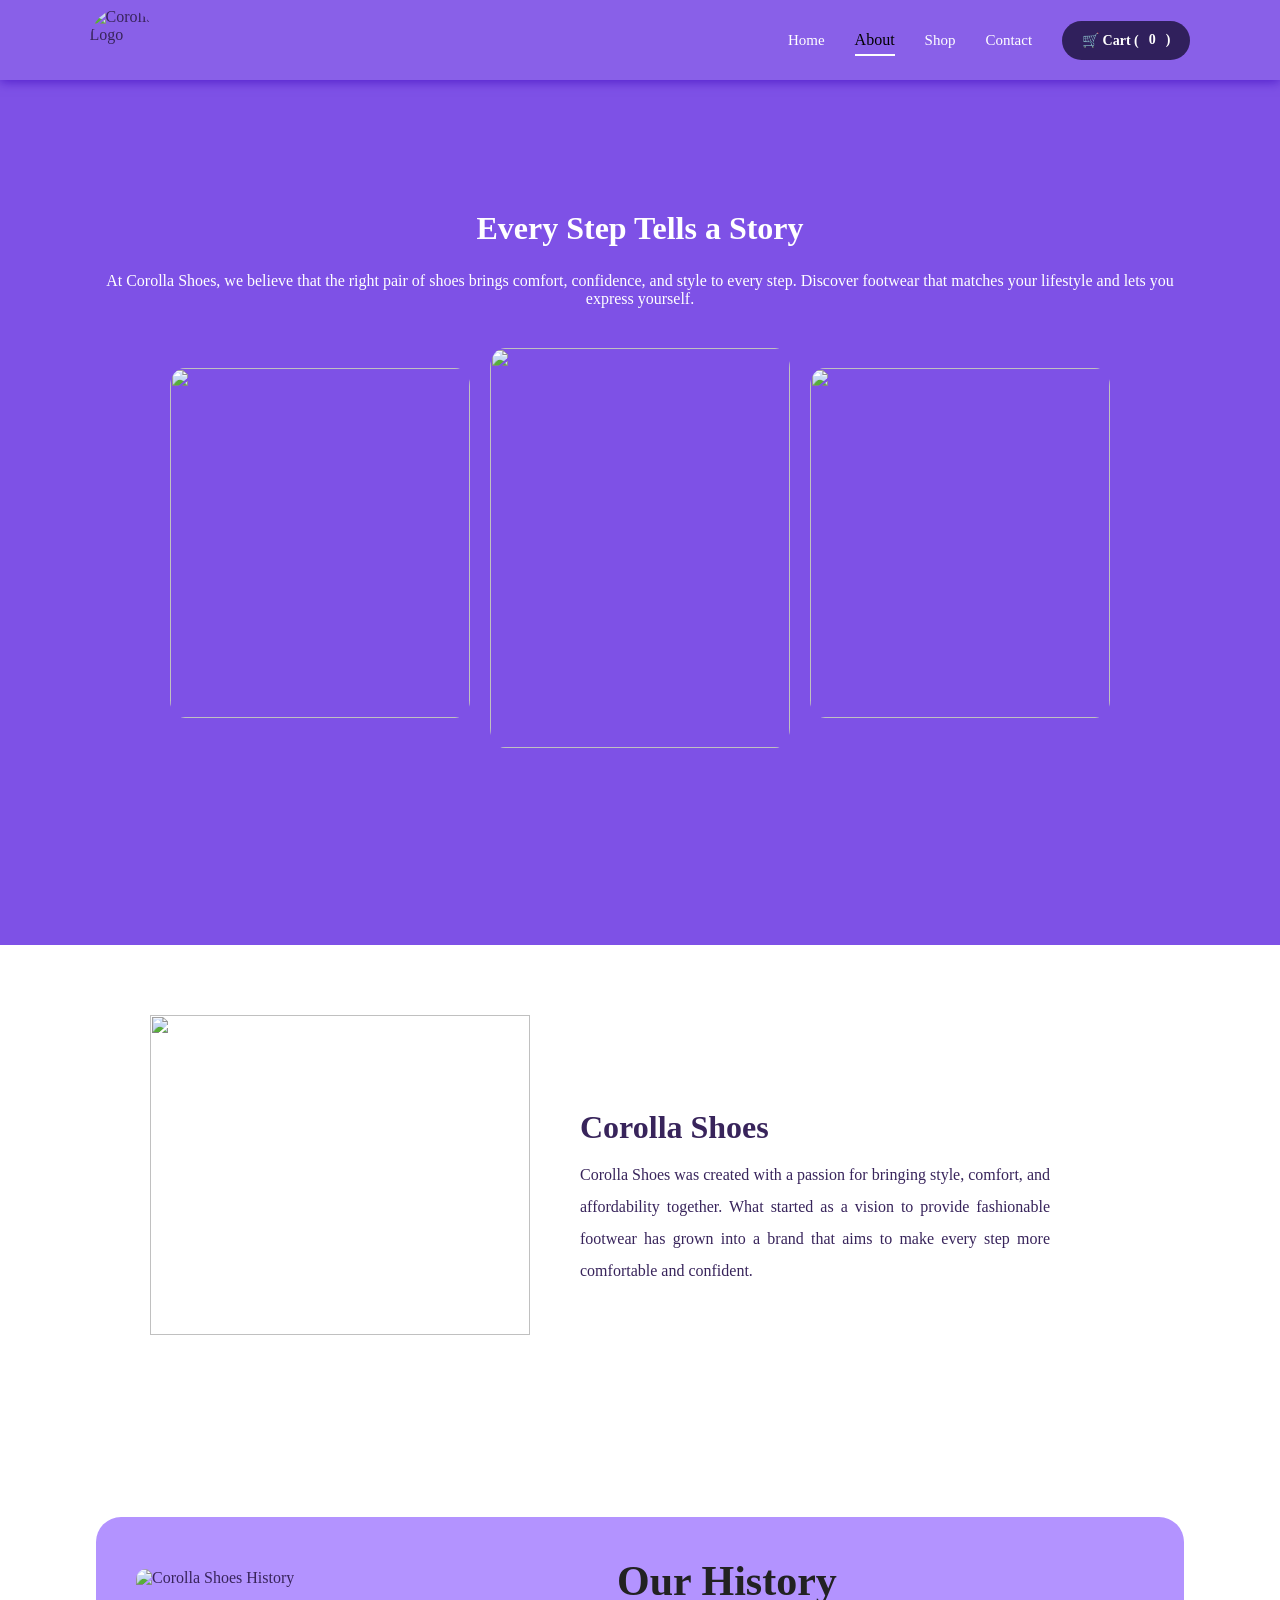
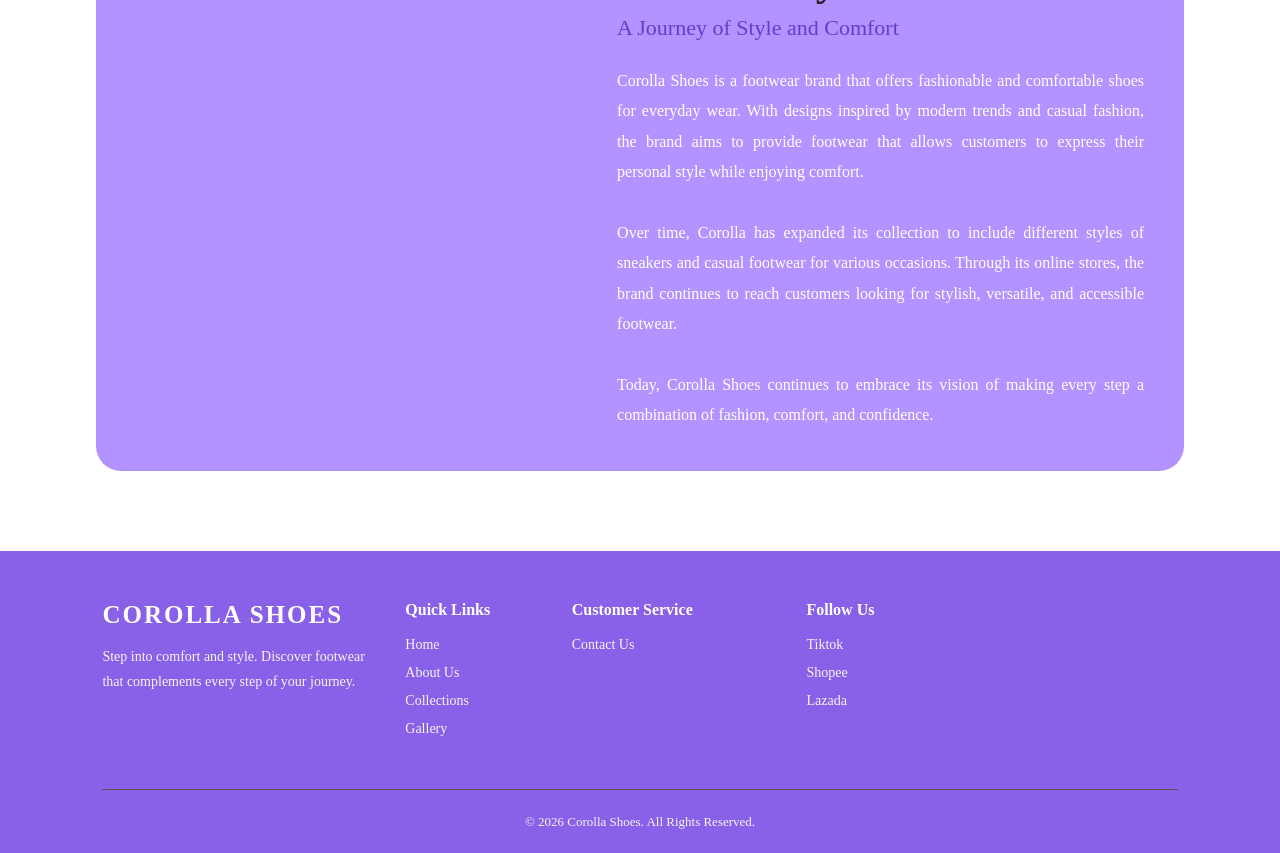
==== about.html @ c8344a7e "Add files via upload" ====
<!DOCTYPE html>
<html lang="en">
<head>
    <meta charset="UTF-8">
    <meta name="viewport" content="width=device-width, initial-scale=1.0">
    <title>About | Corolla</title>
    <link rel="stylesheet" href="style.css">
    <style>
         .info{
            text-align: center;
            color: white;
        }

        .up{
            padding: 100px;
            height: 865px;
            background-color:#7e51e6; 
        }

        .pics{
            display: flex;
            flex-wrap: wrap;
            justify-content: center;
            gap: 20px;
            margin-top: 30px;
            
        }

        .pics img{
            border-radius: 5%;
            align-items: center;
            object-fit: cover;
        }

        .next{
            margin-right: 80px;
            text-align: justify;
            justify-content: center;
            line-height: 2;
            padding: 150px;
        }

        .next img{
            float: left;
            width: 380px;
            height: 320px;
            margin-right: 10px;
        }

        .history {
            width: 85%;
            margin: 80px auto;
            display: flex;
            align-items: center;
            justify-content: center;
            gap: 50px;
            padding: 40px;
            background-color: #b393ff;
            border-radius: 25px;
        }

        .history-img {
            width: 45%;
            height: 450px;
            overflow: hidden;
            border-radius: 10px;
        }

        .history-img img {
            width: 100%;
            height: 100%;
            object-fit: cover;
            transition: 0.5s ease;
        }

        .history-img img:hover {
            transform: scale(1.05);
        }

        .history-content {
            width: 55%;
        }

        .history-content h1 {
            font-size: 42px;
            color: #222;
            margin-bottom: 10px;
            font-weight: bold;
        }

        .history-content h2 {
            font-size: 22px;
            color: #3d1bb8b2;
            margin-bottom: 25px;
            font-weight: 500;
        }

        .history-content p {
            font-size: 16px;
            color: white;
            line-height: 1.9;
            text-align: justify;
        }

    </style>


</head>

<body> 

    <nav class="navbar">
        <a class="logo">
            <img src="logo.png" alt="Corolla Logo">
        </a>

        <ul class="nav-links">
            <li><a href="index.html">Home</a></li>
            <li><a href="about.html" class="active">About</a></li>
            <li><a href="menu.html">Shop</a></li>
            <li><a href="contacts.html">Contact</a></li>
            <li>
                <button class="cart-nav" onclick="openCart()">
                    🛒 Cart (<span id="cart-count">0</span>)
                </button>
            </li>
        </ul>
    </nav>

    <div class="up">
        <div class="info"> 
            <h1 style="margin-top: 30px; margin-bottom: 25px;">Every Step Tells a Story</h1>
            <p style="margin-bottom: 60px;">At Corolla Shoes, we believe that the right pair of shoes brings comfort, confidence, and style to every step. Discover footwear that matches your lifestyle and lets you express yourself.</p>
        </div>
        <div class="pics">
            <img src="p2.png" width="300" height="350">
            <img src="p1.png" width="300" height="400" style="margin-top: -20px;">
            <img src="p4.png" width="300" height="350">
        </div>
    </div>

    <div class="next">
        <img src="logo.png" style="margin-top: -80px;">
        <h1 style="margin-left: 430px;">Corolla Shoes</h1>
        <p style="margin-left: 430px;">Corolla Shoes was created with a passion for bringing style, comfort, and affordability together. 
            What started as a vision to provide fashionable footwear has grown into a brand that aims to make every step more comfortable and confident.</p>
    </div>

    <div class="history">
        <div class="history-img">
            <img src="h.png" alt="Corolla Shoes History">
        </div>

        <div class="history-content">
            <h1>Our History</h1>
            <h2>A Journey of Style and Comfort</h2>

            <p>
                Corolla Shoes is a footwear brand that offers fashionable and comfortable shoes for everyday wear. With designs inspired by modern trends and casual fashion, 
                the brand aims to provide footwear that allows customers to express their personal style while enjoying comfort.
                <br><br>
                Over time, Corolla has expanded its collection to include different styles of sneakers and casual footwear for various occasions. 
                Through its online stores, the brand continues to reach customers looking for stylish, versatile, and accessible footwear.
                <br><br>
                Today, Corolla Shoes continues to embrace its vision of making every step a combination of fashion, comfort, and confidence.
            </p>
        </div>
    </div>

     <!-- CART SIDEBAR -->

<div class="cart-sidebar" id="cartSidebar">

    <div class="cart-header">
        <div>
            <h2>My Cart</h2>
            <p>Review your selected items</p>
        </div>

        <button class="close-cart" onclick="closeCart()">✕</button>
    </div>

    <div class="cart-items" id="cartItems">
        <!-- Products will appear here -->
    </div>

    <div class="cart-footer">

        <div class="subtotal">
            <span>Subtotal</span>
            <strong>₱<span id="total">0.00</span></strong>
        </div>

        <button class="checkout-btn" onclick="openCheckout()">
            PROCEED TO CHECKOUT
        </button>

        <p class="cart-note">
            Shipping fees will be calculated separately.
        </p>

    </div>

</div>


<!-- CHECKOUT MODAL -->

<div class="checkout-overlay" id="checkoutOverlay">

    <div class="checkout-modal">

        <div class="checkout-header">
            <div>
                <h2>Checkout</h2>
                <p>Enter your information to complete your order.</p>
            </div>

            <button onclick="closeCheckout()">✕</button>
        </div>

        <form id="checkoutForm">

            <h3>Customer Information</h3>

            <div class="form-group">
                <label>Full Name</label>
                <input type="text" id="customerName"
                    placeholder="Enter your full name" required>
            </div>

            <div class="form-group">
                <label>Email Address</label>
                <input type="email" id="customerEmail"
                    placeholder="Enter your email" required>
            </div>

            <div class="form-group">
                <label>Contact Number</label>
                <input type="tel" id="customerPhone"
                    placeholder="09XXXXXXXXX" required>
            </div>

            <h3>Delivery Information</h3>

            <div class="form-group">
                <label>Complete Address</label>
                <textarea id="customerAddress"
                    placeholder="House number, street, barangay"
                    required></textarea>
            </div>

            <div class="form-row">

                <div class="form-group">
                    <label>City / Municipality</label>
                    <input type="text" id="customerCity"
                        placeholder="City" required>
                </div>

                <div class="form-group">
                    <label>Province</label>
                    <input type="text" id="customerProvince"
                        placeholder="Province" required>
                </div>

            </div>

            <div class="form-group">
                <label>Postal Code</label>
                <input type="text" id="customerPostal"
                    placeholder="Postal code" required>
            </div>

            <div class="checkout-summary">
                <span>Total Amount</span>
                <strong>₱<span id="checkoutTotal">0.00</span></strong>
            </div>

            <button type="submit" class="place-order-btn">
                PLACE ORDER
            </button>

        </form>

    </div>

</div>

    
<footer class="footer" id="footer">

    <div class="footer-container">

        <!-- BRAND -->
        <div class="footer-about">
            <h2>COROLLA SHOES</h2>
            <p>
                Step into comfort and style.
                Discover footwear that complements
                every step of your journey.
            </p>
        </div>

        <!-- QUICK LINKS -->
        <div class="footer-links">
            <h3>Quick Links</h3>
            <a href="index.html">Home</a>
            <a href="about.html">About Us</a>
            <a href="menu.html#category">Collections</a>
            <a href="menu.html#gallery">Gallery</a>
        </div>

        <!-- CUSTOMER SERVICE -->
        <div class="footer-links">
            <h3>Customer Service</h3>
            <a href="contacts.html">Contact Us</a>
        </div>

        <!-- SOCIAL MEDIA -->
        <div class="footer-social">
            <h3>Follow Us</h3>
           <a href="https://www.tiktok.com/@corollashoes.official.ph?_r=1&t=ZS-9AmzLDIUdCj" >Tiktok</a>
            <a href="https://shopee.ph/corollashoes.ph" >Shopee</a>
            <a href="https://www.lazada.com.ph/shop/corolla-shoes/?spm=a2o4l.pdp_revamp.seller.1.73de55213MPI1y&itemId=15435195866&channelSource=pdp" >Lazada</a>
        </div>

    </div>

    <div class="footer-bottom">
        <p>© 2026 Corolla Shoes. All Rights Reserved.</p>
    </div>

</footer>

<script src="script.js"></script>
    
</body>
</html>
---- style.css ----
* {
    margin: 0;
    padding: 0;
    box-sizing: border-box;
    font-family: 'Times New Roman', serif;
}

body {
    background: #FFFFFF;
    color: #38245B;
}

.navbar {
    background: #8960E8;
    height: 80px;
    padding: 0 7%;
    display: flex;
    justify-content: space-between;
    align-items: center;
    position: sticky;
    top: 0;
    box-shadow: 0 2px 10px rgba(61, 7, 189, 0.658);
    z-index: 1000;
}

.logo img {
    width: 65px;
    height: 65px;
    border-radius: 50%;
    object-fit: cover;
    display: block;
}

.nav-links {
    display: flex;
    align-items: center;
    gap: 30px;
    list-style: none;
}

.nav-links .active {
    border-bottom: 2px solid white;
    padding-bottom: 6px;
    color: #000000;
    font-size: 16px;
}

.nav-links a {
    color: white;
    text-decoration: none;
    font-size: 15px;
    transition: 0.3s;
}

.nav-links a:hover {
    color: #4913a0;
}

.cart-nav {
    display: flex;
    align-items: center;
    gap: 10px;
    position: relative;
    background: #30205c;
    color: white;
    border: none;
    border-radius: 30px;
    padding: 11px 20px;
    font-size: 14px;
    font-weight: 600;
    cursor: pointer;
    transition: 0.3s ease;
}

.cart-nav i {
    font-size: 17px;
}

.cart-nav:hover {
    background: #946efd;
    transform: translateY(-2px);
    box-shadow: 0 5px 15px rgba(48, 32, 92, 0.2);
}

.cart-count {
    background: white;
    color: #30205c;
    min-width: 20px;
    height: 20px;
    display: flex;
    align-items: center;
    justify-content: center;
    border-radius: 50%;
    font-size: 11px;
    font-weight: bold;
}

.cart-sidebar {
    position: fixed;
    top: 0;
    right: -450px;
    width: 420px;
    max-width: 100%;
    height: 100vh;
    background: white;
    z-index: 9999;
    display: flex;
    flex-direction: column;
    box-shadow: -5px 0 25px rgba(0, 0, 0, 0.15);
    transition: right 0.4s ease;
}

.cart-sidebar.active {
    right: 0;
}

.cart-header {
    display: flex;
    justify-content: space-between;
    align-items: center;
    padding: 22px;
    border-bottom: 1px solid #eee;
}

.cart-header h2 {
    margin: 0;
    color: #30205c;
    font-size: 23px;
}

.cart-header p {
    margin: 5px 0 0;
    color: #888;
    font-size: 13px;
}

.close-cart {
    background: none;
    border: none;
    font-size: 23px;
    cursor: pointer;
    color: #333;
}

.cart-items {
    flex: 1;
    overflow-y: auto;
    padding: 20px;
}

.cart-product {
    display: flex;
    align-items: center;
    gap: 12px;
    padding: 15px 0;
    border-bottom: 1px solid #eee;
}

.cart-product img {
    width: 85px;
    height: 85px;
    object-fit: cover;
    border-radius: 8px;
}

.cart-product-info {
    flex: 1;
    min-width: 0;
}

.cart-product-info h4 {
    margin: 0 0 6px;
    font-size: 14px;
    color: #30205c;
}

.cart-product-info p {
    margin: 4px 0;
    font-size: 12px;
    color: #777;
}

.cart-product-info strong {
    display: block;
    margin-top: 7px;
    font-size: 14px;
}

.quantity-control {
    display: flex;
    align-items: center;
    gap: 10px;
    margin-top: 10px;
}

.quantity-control button {
    width: 27px;
    height: 27px;
    color: white;
    border: 1px solid #ddd;
    background: rgb(40, 18, 92);
    cursor: pointer;
    border-radius: 4px;
}

.quantity-control span {
    font-size: 13px;
}

.remove-btn {
    align-self: flex-start;
    border: none;
    background: none;
    color: #c0392b;
    font-size: 12px;
    cursor: pointer;
    padding: 5px;
    margin-left: auto;
}

.remove-btn:hover {
    color: #e74c3c;
    text-decoration: underline;
}

.cart-footer {
    padding: 22px;
    border-top: 1px solid #eee;
    background: white;
}

.subtotal {
    display: flex;
    justify-content: space-between;
    align-items: center;
    margin-bottom: 18px;
    font-size: 16px;
}

.subtotal strong {
    color: #30205c;
    font-size: 20px;
}

.checkout-btn,
.place-order-btn {
    width: 100%;
    padding: 15px;
    background: #30205c;
    color: white;
    border: none;
    border-radius: 5px;
    font-size: 14px;
    font-weight: bold;
    letter-spacing: 1px;
    cursor: pointer;
    transition: 0.3s;
}

.checkout-btn:hover,
.place-order-btn:hover {
    background: #946efd;
}

.cart-note {
    text-align: center;
    font-size: 11px;
    color: #999;
    margin-bottom: 0;
}

.empty-cart {
    text-align: center;
    padding: 70px 15px;
    color: #888;
}

.empty-cart h3 {
    color: #30205c;
}

.checkout-overlay {
    position: fixed;
    inset: 0;
    background: rgba(0, 0, 0, 0.6);
    z-index: 10000;
    display: none;
    justify-content: center;
    align-items: center;
    padding: 20px;
}

.checkout-overlay.active {
    display: flex;
}

.checkout-modal {
    background: white;
    width: 550px;
    max-width: 100%;
    max-height: 90vh;
    overflow-y: auto;
    padding: 30px;
    border-radius: 10px;
}

.checkout-header {
    display: flex;
    justify-content: space-between;
    align-items: flex-start;
    border-bottom: 1px solid #eee;
    padding-bottom: 15px;
    margin-bottom: 20px;
}

.checkout-header h2 {
    color: #30205c;
    margin: 0;
}

.checkout-header p {
    color: #888;
    font-size: 13px;
}

.checkout-header button {
    background: #30205c;
    color: white;
    border: 1px solid;
    padding: 5px;
    border-radius: 10px;
    font-size: 22px;
    cursor: pointer;
}

.checkout-modal h3 {
    color: #30205c;
    font-size: 16px;
    margin: 22px 0 15px;
}

.form-group {
    margin-bottom: 15px;
}

.form-group label {
    display: block;
    font-size: 13px;
    margin-bottom: 7px;
    color: #444;
}

.form-group input,
.form-group textarea {
    width: 100%;
    padding: 12px;
    border: 1px solid #ddd;
    border-radius: 5px;
    font-family: inherit;
    font-size: 13px;
    box-sizing: border-box;
    outline: none;
}

.form-group input:focus,
.form-group textarea:focus {
    border-color: #946efd;
}

.form-group textarea {
    height: 80px;
    resize: vertical;
}

.form-row {
    display: flex;
    gap: 12px;
}

.form-row .form-group {
    flex: 1;
    min-width: 0;
}

.checkout-summary {
    display: flex;
    justify-content: space-between;
    padding: 18px 0;
    margin-top: 15px;
    border-top: 1px solid #eee;
    font-size: 16px;
}

.checkout-summary strong {
    color: #30205c;
    font-size: 20px;
}

@media (max-width: 500px) {
    .cart-sidebar {
        width: 100%;
        right: -100%;
    }

    .checkout-modal {
        padding: 20px;
    }

    .form-row {
        flex-direction: column;
        gap: 0;
    }

    .cart-product img {
        width: 70px;
        height: 70px;
    }
}

.footer {
    background: #8960E8;
    color: white;
    padding: 50px 8% 20px;
}

.footer-container {
    display: grid;
    grid-template-columns: 2fr 1fr 1.5fr 1.5fr 1fr;
    gap: 30px;
    max-width: 1400px;
    margin: auto;
}

.footer h2 {
    font-size: 25px;
    margin-bottom: 15px;
    letter-spacing: 2px;
}

.footer h3 {
    font-size: 16px;
    margin-bottom: 18px;
}

.footer p {
    color: whitesmoke;
    font-size: 14px;
    line-height: 1.8;
}

.footer-links,
.footer-social {
    display: flex;
    flex-direction: column;
}

.footer a {
    color: whitesmoke;
    text-decoration: none;
    font-size: 14px;
    margin-bottom: 12px;
    transition: 0.3s;
}

.footer a:hover {
    color: white;
    padding-left: 5px;
}

.footer-contact p {
    margin-bottom: 8px;
}

.footer-bottom {
    border-top: 1px solid #555;
    text-align: center;
    margin-top: 40px;
    padding-top: 20px;
}

.footer-bottom p {
    font-size: 13px;
}

@media (max-width: 900px) {
    .footer-container {
        grid-template-columns: repeat(2, 1fr);
    }
}

@media (max-width: 500px) {
    .footer-container {
        grid-template-columns: 1fr;
    }

    .footer {
        padding: 40px 7% 20px;
    }
}
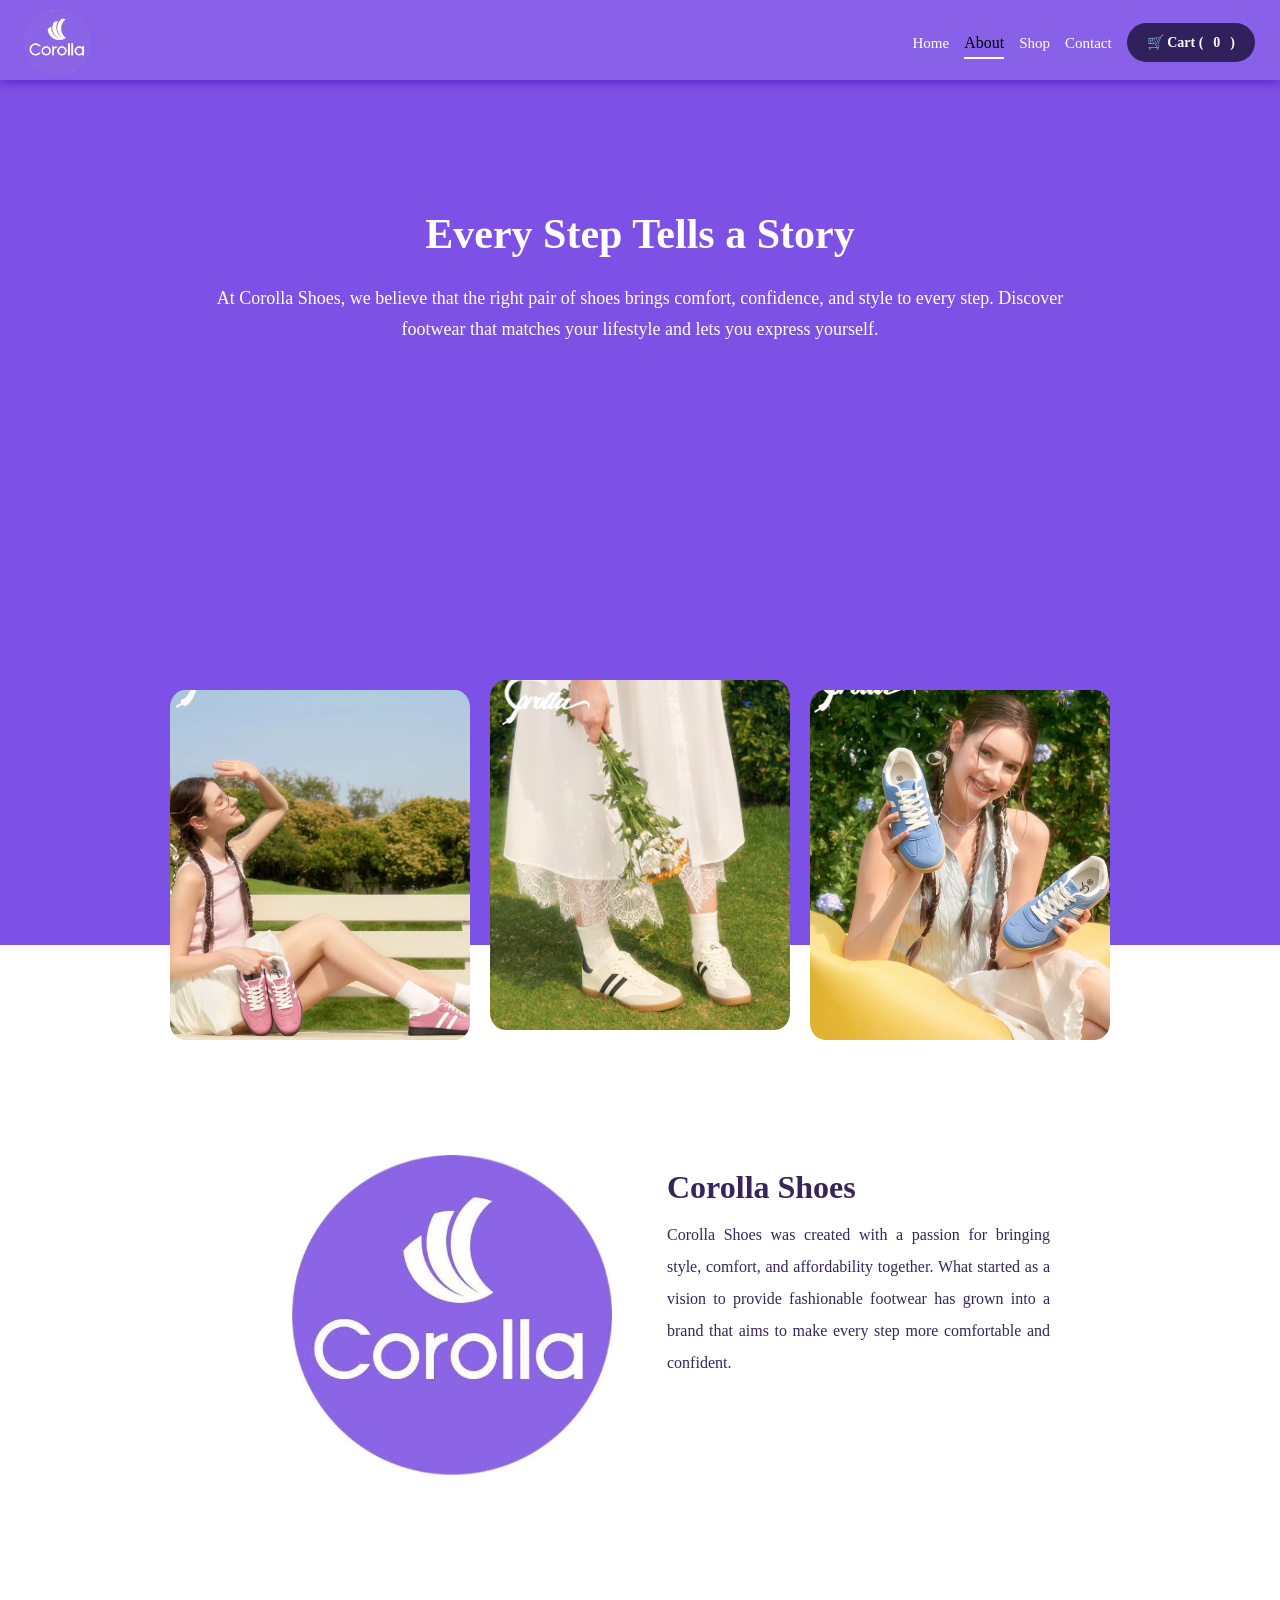
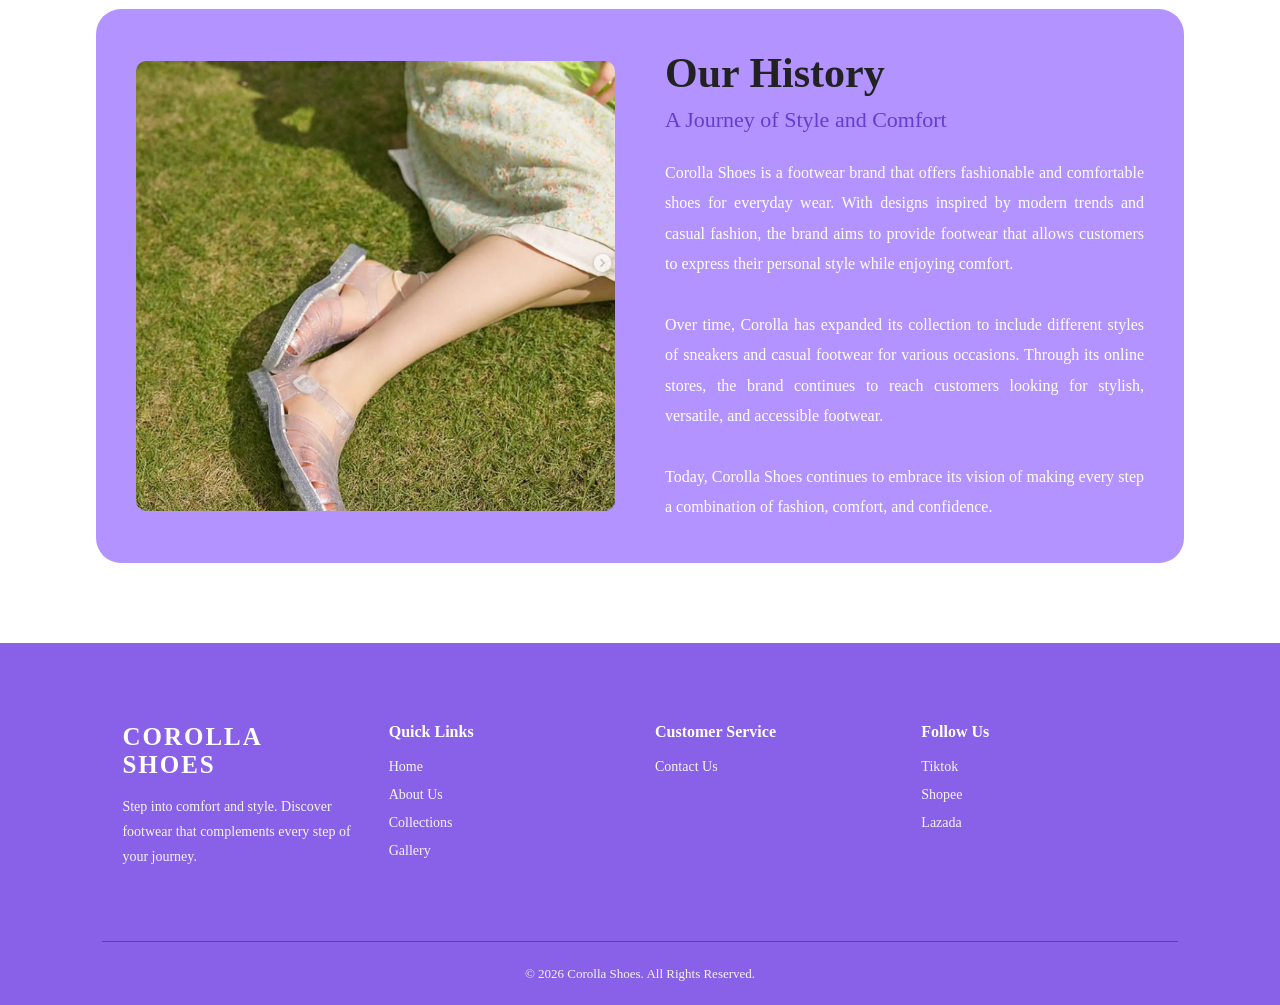
==== commit ee78891b: "Add files via upload" ====
--- a/about.html
+++ b/about.html
@@ -4,6 +4,7 @@
     <meta charset="UTF-8">
     <meta name="viewport" content="width=device-width, initial-scale=1.0">
     <title>About | Corolla</title>
+    <link rel="icon" type="image/png" href="logo.png">
     <link rel="stylesheet" href="style.css">
     <style>
          .info{
--- a/style.css
+++ b/style.css
@@ -498,3 +498,518 @@
         padding: 40px 7% 20px;
     }
 }
+
+* {
+    box-sizing: border-box;
+}
+
+body {
+    margin: 0;
+    overflow-x: hidden;
+}
+
+img, video {
+    max-width: 100%;
+}
+
+/* NAVIGATION */
+.navbar {
+    display: flex;
+    justify-content: space-between;
+    align-items: center;
+    flex-wrap: wrap;
+    padding: 10px 25px;
+    width: 100%;
+}
+
+.nav-links {
+    display: flex;
+    align-items: center;
+    justify-content: center;
+    flex-wrap: wrap;
+    gap: 15px;
+    padding: 0;
+    margin: 0;
+}
+
+.nav-links li {
+    list-style: none;
+}
+
+/* MAIN VIDEO */
+body > video {
+    display: block;
+    width: 100%;
+    height: auto;
+}
+
+/* FEATURED CATEGORIES */
+.category {
+    padding: 0 20px;
+}
+
+.categories {
+    display: flex;
+    justify-content: center;
+    align-items: center;
+    flex-wrap: wrap;
+    gap: 20px;
+}
+
+.cats {
+    width: 350px;
+    max-width: 100%;
+    margin: 10px;
+}
+
+.cats img {
+    width: 100%;
+    height: 280px;
+    object-fit: cover;
+}
+
+/* VIDEO AND INFORMATION SECTION */
+.container {
+    display: flex;
+    justify-content: center;
+    align-items: stretch;
+    flex-wrap: wrap;
+    width: 100%;
+    height: auto;
+    padding: 40px;
+    gap: 20px;
+}
+
+.video {
+    flex: 1 1 250px;
+    width: auto;
+    min-width: 0;
+    height: 450px;
+}
+
+.video video {
+    width: 100%;
+    height: 100%;
+    object-fit: cover;
+}
+
+.info {
+    flex: 2 1 400px;
+    width: auto;
+    min-width: 0;
+    height: 450px;
+}
+
+.info img {
+    width: 100%;
+    height: 100%;
+    object-fit: cover;
+}
+
+.outer p {
+    max-width: 90% !important;
+}
+
+/* ABOUT SECTION */
+.about {
+    width: 100%;
+    padding: 80px 20px;
+}
+
+.about h1 {
+    font-size: clamp(28px, 5vw, 48px);
+}
+
+.about p {
+    font-size: clamp(15px, 2vw, 18px);
+}
+
+/* CHECKOUT */
+.checkout-modal {
+    width: 90%;
+    max-width: 550px;
+    max-height: 90vh;
+    overflow-y: auto;
+}
+
+.form-row {
+    display: flex;
+    flex-wrap: wrap;
+    gap: 15px;
+}
+
+.form-row .form-group {
+    flex: 1 1 200px;
+    min-width: 0;
+}
+
+.form-group input,
+.form-group textarea {
+    width: 100%;
+    max-width: 100%;
+}
+
+/* FOOTER */
+.footer-container {
+    display: flex;
+    justify-content: space-around;
+    flex-wrap: wrap;
+    gap: 30px;
+    padding: 30px 20px;
+}
+
+.footer-container > div {
+    flex: 1 1 180px;
+    min-width: 0;
+}
+
+
+/* GENERAL RESPONSIVE SETTINGS */
+* {
+    box-sizing: border-box;
+}
+
+body {
+    margin: 0;
+    overflow-x: hidden;
+}
+
+img {
+    max-width: 100%;
+}
+
+/* NAVIGATION */
+.navbar {
+    display: flex;
+    justify-content: space-between;
+    align-items: center;
+    flex-wrap: wrap;
+    padding: 10px 25px;
+}
+
+.nav-links {
+    display: flex;
+    flex-wrap: wrap;
+    align-items: center;
+    gap: 15px;
+}
+
+/* TOP SECTION */
+.up {
+    width: 100%;
+    height: auto;
+    min-height: 0;
+    padding: 60px 30px;
+    background-color: #7e51e6;
+}
+
+.info {
+    width: 100%;
+    max-width: 900px;
+    margin: auto;
+}
+
+.info h1 {
+    font-size: clamp(28px, 4vw, 42px);
+}
+
+.info p {
+    font-size: clamp(15px, 2vw, 18px);
+    line-height: 1.7;
+}
+
+.pics {
+    display: flex;
+    justify-content: center;
+    align-items: center;
+    flex-wrap: wrap;
+    gap: 20px;
+}
+
+.pics img {
+    width: 300px;
+    max-width: 100%;
+    height: 350px;
+    object-fit: cover;
+    border-radius: 5%;
+}
+
+/* REMOVE FLOATING AND LARGE MARGINS */
+.next {
+    width: 85%;
+    margin: 60px auto;
+    padding: 30px;
+    line-height: 2;
+    text-align: justify;
+}
+
+.next img {
+    float: left;
+    width: 300px;
+    height: 280px;
+    object-fit: contain;
+    margin: 0 25px 15px 0 !important;
+}
+
+.next h1,
+.next p {
+    margin-left: 0 !important;
+}
+
+/* HISTORY SECTION */
+.history {
+    width: 85%;
+    margin: 60px auto;
+    padding: 35px;
+    display: flex;
+    align-items: center;
+    justify-content: center;
+    flex-wrap: wrap;
+    gap: 30px;
+}
+
+.history-img {
+    flex: 1 1 300px;
+    width: auto;
+    height: 400px;
+}
+
+.history-content {
+    flex: 1 1 300px;
+    width: auto;
+    min-width: 0;
+}
+
+.history-content h1 {
+    font-size: clamp(28px, 4vw, 42px);
+}
+
+.history-content h2 {
+    font-size: clamp(18px, 2.5vw, 22px);
+}
+
+.history-content p {
+    font-size: 16px;
+    line-height: 1.8;
+}
+
+/* FOOTER */
+.footer-container {
+    display: flex;
+    justify-content: space-around;
+    flex-wrap: wrap;
+    gap: 30px;
+    padding: 30px 20px;
+}
+
+.footer-container > div {
+    flex: 1 1 180px;
+    min-width: 0;
+}
+
+/* TABLET */
+@media screen and (max-width: 768px) {
+
+    .navbar {
+        justify-content: center;
+        gap: 15px;
+    }
+
+    .nav-links {
+        justify-content: center;
+        width: 100%;
+        gap: 12px;
+    }
+
+    .up {
+        padding: 50px 25px;
+    }
+
+    .pics {
+        gap: 15px;
+    }
+
+    .pics img {
+        width: 30%;
+        height: 280px;
+    }
+
+    .pics img:nth-child(2) {
+        margin-top: 0 !important;
+    }
+
+    .next {
+        width: 90%;
+        padding: 20px;
+    }
+
+    .next img {
+        width: 250px;
+        height: 230px;
+    }
+
+    .history {
+        width: 90%;
+        padding: 25px;
+        gap: 20px;
+    }
+
+    .history-img {
+        height: 320px;
+    }
+
+    .history-content p {
+        font-size: 14px;
+    }
+}
+
+/* MOBILE */
+@media screen and (max-width: 480px) {
+
+    .navbar {
+        flex-direction: column;
+        padding: 10px;
+    }
+
+    .nav-links {
+        gap: 10px;
+    }
+
+    .nav-links a {
+        font-size: 12px;
+    }
+
+    .cart-nav {
+        font-size: 12px;
+    }
+
+    .up {
+        padding: 35px 15px;
+    }
+
+    .info h1 {
+        font-size: 27px;
+        margin-top: 10px !important;
+    }
+
+    .info p {
+        font-size: 14px;
+        margin-bottom: 30px !important;
+    }
+
+    .pics {
+        flex-direction: column;
+        gap: 20px;
+    }
+
+    .pics img {
+        width: 100%;
+        max-width: 330px;
+        height: 300px;
+    }
+
+    .pics img:nth-child(2) {
+        margin-top: 0 !important;
+    }
+
+    /* BRAND INTRODUCTION */
+    .next {
+        width: 90%;
+        margin: 35px auto;
+        padding: 10px;
+        text-align: center;
+    }
+
+    .next img {
+        float: none;
+        display: block;
+        width: 220px;
+        height: 200px;
+        margin: 0 auto 20px !important;
+    }
+
+    .next h1,
+    .next p {
+        margin-left: 0 !important;
+        text-align: center;
+    }
+
+    .next h1 {
+        font-size: 26px;
+    }
+
+    .next p {
+        font-size: 14px;
+        line-height: 1.8;
+    }
+
+    /* HISTORY */
+    .history {
+        width: 90%;
+        margin: 35px auto;
+        padding: 20px;
+        flex-direction: column;
+        gap: 20px;
+        border-radius: 15px;
+    }
+
+    .history-img {
+        width: 100%;
+        flex: none;
+        height: 250px;
+    }
+
+    .history-content {
+        width: 100%;
+        flex: none;
+    }
+
+    .history-content h1 {
+        font-size: 28px;
+        text-align: center;
+    }
+
+    .history-content h2 {
+        font-size: 17px;
+        text-align: center;
+    }
+
+    .history-content p {
+        font-size: 14px;
+        line-height: 1.7;
+        text-align: justify;
+    }
+
+    /* FOOTER */
+    .footer-container {
+        flex-direction: column;
+        text-align: center;
+        gap: 25px;
+    }
+
+    .footer-container > div {
+        width: 100%;
+    }
+
+    .footer-bottom {
+        text-align: center;
+        font-size: 12px;
+        padding: 15px;
+    }
+
+    /* CHECKOUT */
+    .checkout-modal {
+        width: 95%;
+        max-height: 90vh;
+        overflow-y: auto;
+    }
+
+    .form-row {
+        flex-direction: column;
+    }
+
+    .form-row .form-group {
+        width: 100%;
+    }
+}
+
